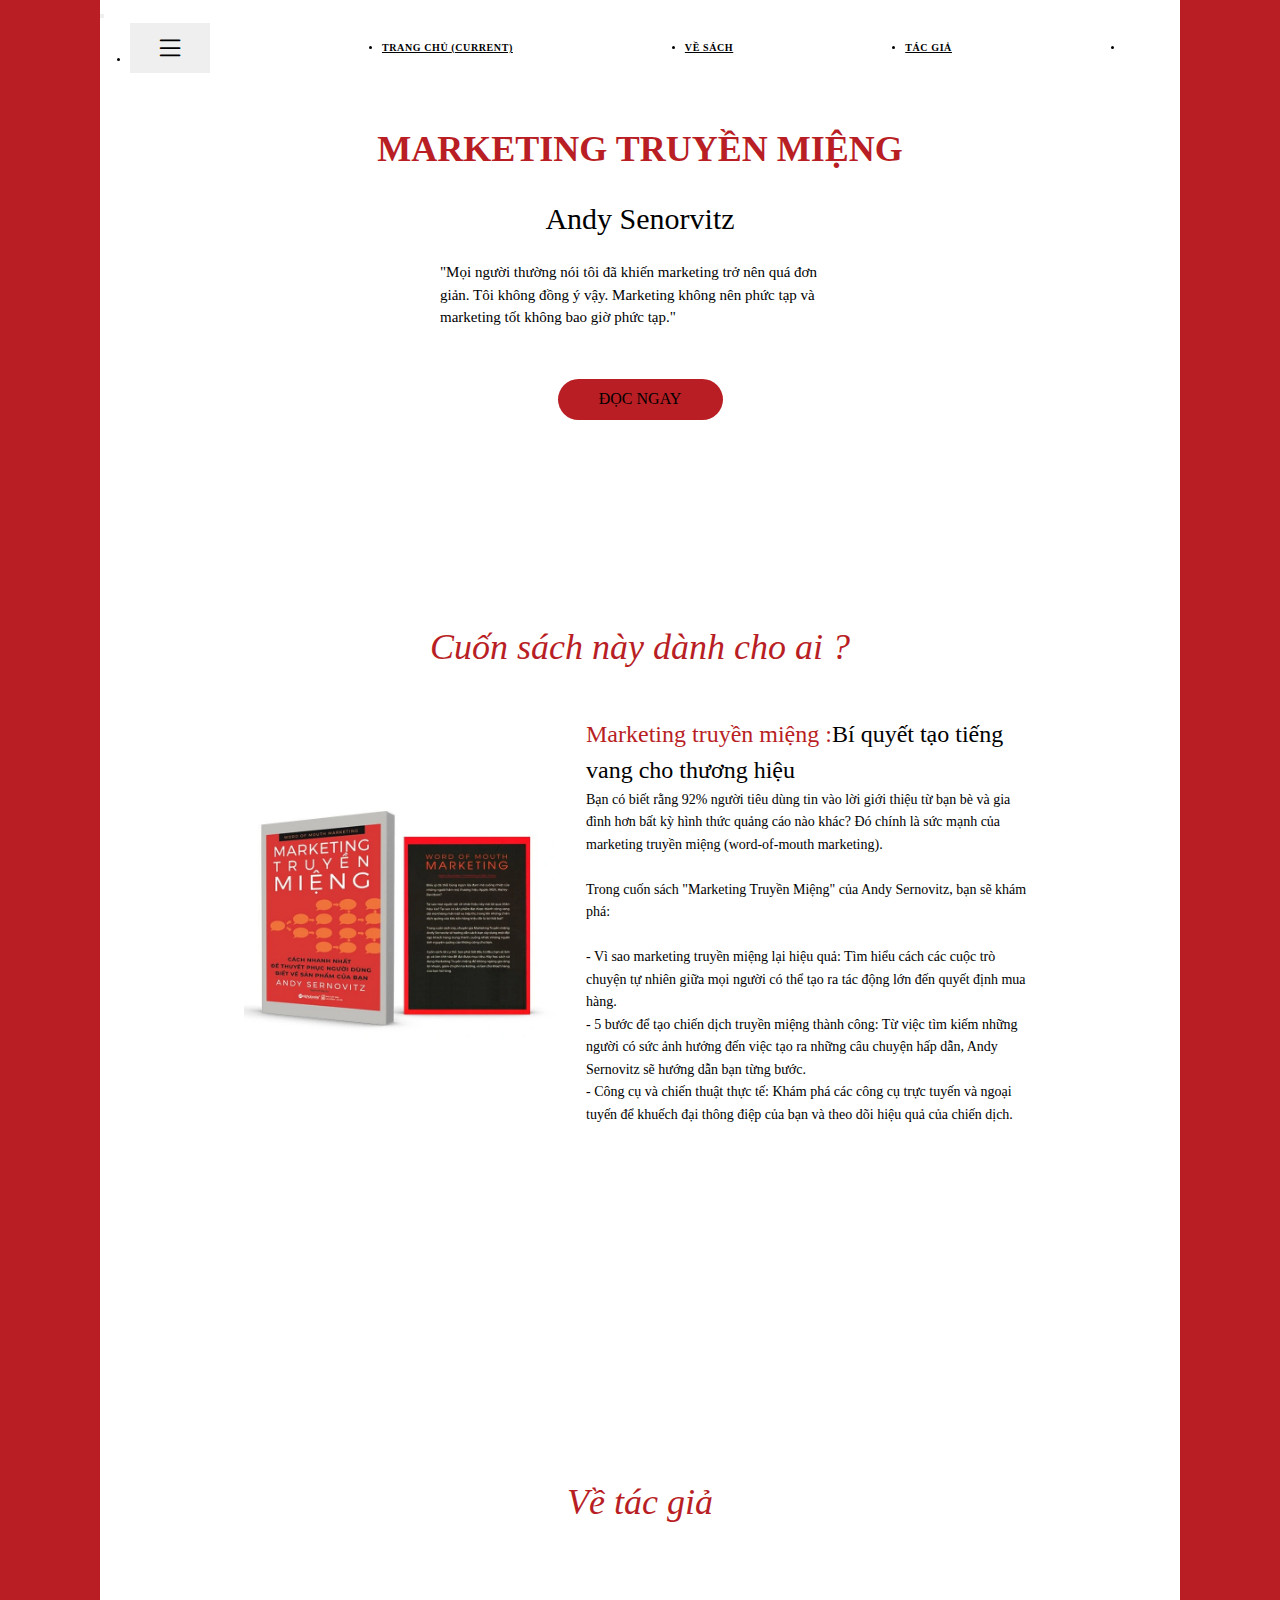
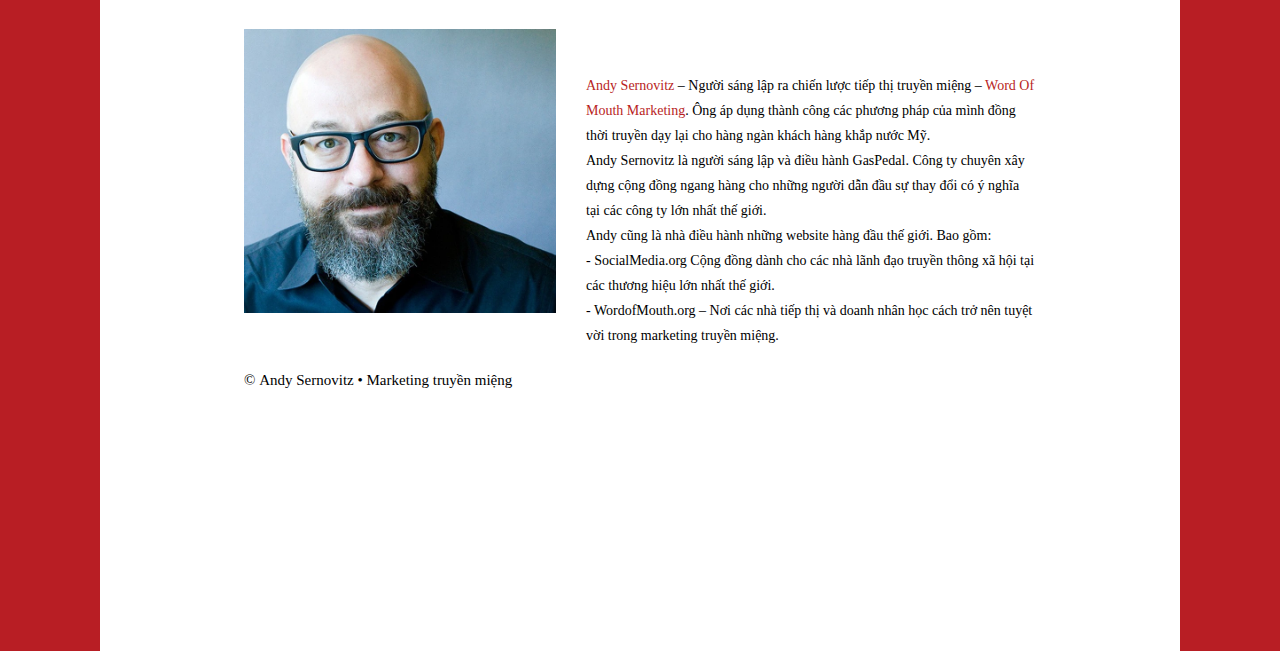
==== index.html @ 24cfa676 "done mark base" ====
<!DOCTYPE html>
<html>

<head>
    <title>Trang chủ</title>
    <meta charset="UTF-8">
    <meta name="viewport" content="width=device-width, initial-scale=1">
    <link rel="icon" href="access/images/logo.png" />
    <link rel="stylesheet" href="https://www.w3schools.com/w3css/4/w3.css">
    <link rel="stylesheet" href="https://fonts.googleapis.com/css?family=Raleway">
    <link rel="stylesheet" href="access/css/style.css">
    <!-- Option 1: Include in HTML -->
    <link rel="stylesheet" href="https://cdn.jsdelivr.net/npm/bootstrap-icons@1.3.0/font/bootstrap-icons.css">
    <!-- thêm thư viện boostrap 4 css-->
    <link rel="stylesheet" href="https://cdn.jsdelivr.net/npm/bootstrap@4.6.2/dist/css/bootstrap.min.css"
        integrity="sha384-xOolHFLEh07PJGoPkLv1IbcEPTNtaed2xpHsD9ESMhqIYd0nLMwNLD69Npy4HI+N" crossorigin="anonymous">
</head>

<body class="">
    <div id="mainBody">
        <div class="wrapper">
            <div class="content">
                <ul class="menu">
                    <li class="item" id="mark">
                        <!-- <i class="uil uil-eye"></i> -->
                        <span>Mark</span>
                    </li>
                    <li class="item share">
                        <div>
                            <!-- <i class="uil uil-share"></i> -->
                            <span>Share</span>
                        </div>
                        <!-- <i class="uil uil-angle-right"></i> -->
                        <ul class="share-menu">
                            <li class="item">
                                <!-- <i class="uil uil-twitter-alt"></i> -->
                                <span>Twitter</span>
                            </li>
                            <li class="item">
                                <!-- <i class="uil uil-instagram"></i> -->
                                <span>Instagram</span>
                            </li>
                            <li class="item">
                                <!-- <i class="uil uil-dribbble"></i> -->
                                <span>Dribble</span>
                            </li>
                            <li class="item">
                                <!-- <i class="uil uil-telegram-alt"></i> -->
                                <span>Telegram</span>
                            </li>
                        </ul>
                    </li>
                    <li class="item">
                        <!-- <i class="uil uil-link-alt"></i> -->
                        <span>Get Link</span>
                    </li>
                    <li class="item">
                        <!-- <i class="uil uil-edit"></i> -->
                        <span>Rename</span>
                    </li>
                    <li class="item">
                        <!-- <i class="uil uil-trash-alt"></i> -->
                        <span>Delete</span>
                    </li>
                </ul>
                <div class="setting">
                    <li class="item">
                        <!-- <i class="uil uil-setting"></i> -->
                        <span>Settings</span>
                    </li>
                </div>
            </div>
        </div>
        <header>
            <nav class="navbar navbar-expand-lg navbar-light bg-light my_nav"
                style="position: fixed !important; width: 80%; top: 0;">
                <button class="navbar-toggler" type="button" data-toggle="collapse" data-target="#navbarScroll"
                    aria-controls="navbarScroll" aria-expanded="false" aria-label="Toggle navigation">
                    <span class="navbar-toggler-icon"></span>
                </button>
                <div class="collapse navbar-collapse row content_nav" id="navbarScroll">

                    <ul class="navbar-nav mr-auto my-2 my-lg-0 navbar-nav-scroll left_nav col-5 nav_title_content">
                        <li class="nav-item active">
                            <a class="nav-link" href="mucluc.html">
                                <!-- <button class="nav_btn"> -->
                                <button type="button" class="nav_btn btn btn-outline-danger" data-toggle="tooltip"
                                    data-placement="bottom" title="Mục lục">
                                    <i class="bi bi-list nav_icon"></i>
                                </button>
                                <!-- </button> -->
                            </a>
                        </li>

                        <li class="nav-item active">
                            <a class="nav-link" href="#">Trang chủ <span class="sr-only">(current)</span></a>
                        </li>
                        <li class="nav-item active">
                            <a class="nav-link" href="#about_book">
                                Về sách
                            </a>
                        </li>
                        <li class="nav-item active">
                            <a class="nav-link" href="#about_author">
                                Tác giả
                            </a>
                        </li>
                        <li class="nav-item active">
                            <a class="nav-link" href="#">

                            </a>
                        </li>
                    </ul>
                    <div class="col-4 right_nav " style="margin-right: 10px; ">
                        <!-- <div class="chage_mode">
                            <label>
                                <span>Light</span>
                            </label>
                            <input type="radio" name="mode" value="1" checked>
                            <label style="margin-left: 5px;">
                                <span>Dark</span>
                            </label>
                            <input type="radio" name="mode" value="0">
                        </div> -->
                        <!-- <div class="d-flex">
                            <input class="form-control mr-2" id="value" type="search" placeholder="Nhập số chương"
                                aria-label="Nhập số CHƯƠNG">
                            <button class="btn btn-light" type="button" onclick="search()">Tìm</button>
                        </div> -->
                    </div>
                </div>

            </nav>
        </header>
        <!--  -->
    </div>
    <button onclick="topFunction()" id="myBtn" title="Go to top">Scroll to top</button>
    <div id="main" style="padding-top: 80px;">
        <div class="w3-container  w3-padding-32 intro">
            <h1><b>MARKETING TRUYỀN MIỆNG</b></h1>
            <h2> <span class="">Andy Senorvitz</span></h2>
            <div class="detail_intro">
                <p>"Mọi người thường nói tôi đã khiến marketing trở nên quá đơn giản.
                    Tôi không đồng ý vậy. Marketing không nên phức tạp và marketing
                    tốt không bao giờ phức tạp."
                </p>
            </div>
            <div class="read_now">
                <button type="button">ĐỌC NGAY</button>
            </div>
            <div id="about_book"></div>
            <i>
                <h1 style="margin-top: 200px; font-family:Playfair Display;font-style:italic">Cuốn sách này dành cho ai
                    ?</h1>
            </i>
        </div>
        <div class="inside_content">
            <img src="access/images/mkt_tm.webp">
            <div class="left_content">
                <p>
                    <span style="color: #B81E24; font-size: 24px;">Marketing truyền miệng :</span><span
                        style="font-size: 24px;">Bí quyết tạo tiếng vang cho thương hiệu</span>
                </p>
                <span
                    style="text-decoration:none;text-transform:none;color:rgba(0, 0, 0, 1);font-weight:400;font-style:normal;font-size:14px;font-family:Tahoma">Bạn
                    có biết rằng 92% người tiêu dùng tin vào lời giới thiệu từ bạn bè và gia đình hơn bất kỳ hình thức
                    quảng cáo nào khác? Đó chính là sức mạnh của marketing truyền miệng (word-of-mouth
                    marketing).<br><br>Trong cuốn sách "Marketing Truyền Miệng" của Andy Sernovitz, bạn sẽ khám
                    phá:<br><br>- Vì sao marketing truyền miệng lại hiệu quả: Tìm hiểu cách các cuộc trò chuyện tự nhiên
                    giữa mọi người có thể tạo ra tác động lớn đến quyết định mua hàng.<br>- 5 bước để tạo chiến dịch
                    truyền miệng thành công: Từ việc tìm kiếm những người có sức ảnh hưởng đến việc tạo ra những câu
                    chuyện hấp dẫn, Andy Sernovitz sẽ hướng dẫn bạn từng bước.<br>- Công cụ và chiến thuật thực tế: Khám
                    phá các công cụ trực tuyến và ngoại tuyến để khuếch đại thông điệp của bạn và theo dõi hiệu quả của
                    chiến dịch.</span>
            </div>
        </div>
        <i style="text-align: center; color: #B81E24;">
            <h1 style="margin-top: 200px; padding-top: 150px;">Về tác giả</h1>
        </i>
        <div class="inside_content" style="margin-top: 100px; padding-bottom: 260px;">
            <div>

                <img src="access/images/author.webp">
                <p style=" margin-top: 56px;"> <span style="font-family:Graphik">© </span>Andy Sernovitz • Marketing
                    truyền
                    miệng</p>
            </div>
            <div class="left_content">
                <p style="line-height:24px" class="view-mode unstyled paragraph-a6178102-6ad3-4c91-8073-d80e8288a9a1">
                    <span
                        style="text-decoration:none;text-transform:none;font-size:14px;font-weight:400;font-style:normal;font-family:Tahoma"><span
                            style="color:rgba(184, 30, 36, 1)">Andy Sernovitz</span><span
                            style="color:rgba(0, 0, 0, 1)"> – Người sáng lập ra chiến lược tiếp thị truyền miệng –
                        </span><span style="color:rgba(184, 30, 36, 1)">Word Of Mouth Marketing</span><span
                            style="color:rgba(0, 0, 0, 1)">. Ông áp dụng thành công các phương pháp của mình đồng thời
                            truyền dạy lại cho hàng ngàn khách hàng khắp nước Mỹ.
                            <br>Andy Sernovitz là người sáng lập và điều hành GasPedal. Công ty chuyên xây dựng cộng
                            đồng ngang hàng cho những người dẫn đầu sự thay đổi có ý nghĩa tại các công ty lớn nhất thế
                            giới.</span>
                    </span>
                <p style="line-height:24px" class="view-mode unstyled paragraph-a6178102-6ad3-4c91-8073-d80e8288a9a1">
                    <span
                        style="text-decoration:none;text-transform:none;color:rgba(0, 0, 0, 1);font-size:14px;font-weight:400;font-style:normal;font-family:Tahoma">Andy
                        cũng là nhà điều hành những website hàng đầu thế giới. Bao gồm:
                        <br>- SocialMedia.org Cộng đồng dành cho các nhà lãnh đạo truyền thông xã hội tại các thương
                        hiệu lớn nhất thế giới.
                    </span>
                </p>
                <p style="line-height:24px" class="view-mode unstyled paragraph-a6178102-6ad3-4c91-8073-d80e8288a9a1">
                    <span
                        style="text-decoration:none;text-transform:none;color:rgba(0, 0, 0, 1);font-size:14px;font-weight:400;font-style:normal;font-family:Tahoma">-
                        WordofMouth.org – Nơi các nhà tiếp thị và doanh nhân học cách trở nên tuyệt vời trong marketing
                        truyền miệng.</span>
                </p>
            </div>
            <div id="about_author"></div>

        </div>

        <script src="https://cdn.jsdelivr.net/npm/jquery@3.5.1/dist/jquery.slim.min.js"
            integrity="sha384-DfXdz2htPH0lsSSs5nCTpuj/zy4C+OGpamoFVy38MVBnE+IbbVYUew+OrCXaRkfj"
            crossorigin="anonymous"></script>
        <script src="https://cdn.jsdelivr.net/npm/popper.js@1.16.1/dist/umd/popper.min.js"
            integrity="sha384-9/reFTGAW83EW2RDu2S0VKaIzap3H66lZH81PoYlFhbGU+6BZp6G7niu735Sk7lN"
            crossorigin="anonymous"></script>
        <script src="https://cdn.jsdelivr.net/npm/bootstrap@4.6.2/dist/js/bootstrap.min.js"
            integrity="sha384-+sLIOodYLS7CIrQpBjl+C7nPvqq+FbNUBDunl/OZv93DB7Ln/533i8e/mZXLi/P+"
            crossorigin="anonymous"></script>
        <script src="access/js/all.js"></script>
</body>

</html>
---- access/css/style.css ----
html * {
    font-family: Tahoma;
    scroll-behavior: smooth;
}

.left_nav {
    display: flex;
    align-items: center;
    justify-content: space-between;
    /* width: 50%; */
}
body{
    border-left: 100px solid #B81E24;
    border-right: 100px solid #B81E24;
}

.right_nav {
    display: flex;
    align-items: center;
    justify-content: end;

}

.chage_mode input {
    margin-right: 10px;
}

.nav_title_content {
    margin-left: 30px;

}

.nav_title_content a:hover {
    color: #B81E24 !important;
}

.nav_icon {
    width: 100%;
    height: 100%;
    display: flex;
    justify-content: center;
    align-items: center;
    font-size: 30px;
}

header .my_nav {
    background-color: white !important;
}

.btn-outline-danger {
    border: none !important;
    width: 80px !important;
    height: 50px !important;
}

.btn-outline-danger:hover {
    background-color: #B81E24 !important;
}

.content_nav ul {
    color: rgba(0, 0, 0, 1);
    text-transform: uppercase;
    letter-spacing: 0.6px;
    font-size: 10px;
    text-decoration: none;
    font-family: Tahoma;
    font-style: normal;
    font-weight: 700;
}

/* .intro {
    opacity: 0;
    animation: fadeInAnimation 2s ease-in forwards;
}

@keyframes fadeInAnimation {
    from {
        opacity: 0;
    }

    to {
        opacity: 1;
    }
} */

.intro h1 {
    color: #B81E24;
    text-align: center;
}

.intro h2 {
    margin-top: 20px;
    text-align: center;
}

.detail_intro {
    margin-top: 20px;
    display: flex;
    justify-content: center;
}

.detail_intro p {
    width: 400px;
}

#myBtn {
    display: none;
    /* Hidden by default */
    position: fixed;
    /* Fixed/sticky position */
    bottom: 20px;
    /* Place the button at the bottom of the page */
    right: 30px;
    /* Place the button 30px from the right */
    z-index: 99;
    /* Make sure it does not overlap */
    border: none;
    /* Remove borders */
    outline: none;
    /* Remove outline */
    /* background-color: #ffffff; */
    /* Set a background color */
    color: rgb(0, 0, 0);
    /* Text color */
    cursor: pointer;
    /* Add a mouse pointer on hover */
    padding: 15px;
    /* Some padding */
    border-radius: 10px;
    /* Rounded corners */
    font-size: 18px;
    /* Increase font size */
    /* text-decoration: underline #B81E24; */
}

#myBtn:hover {
    background-color: #B81E24;
    /* Add a dark-grey background on hover */
    color: #ffffff;
}

.read_now {
    display: flex;
    justify-content: center;
    margin-top: 50px;
}

.read_now button {
    background-color: #B81E24;
    color: #000000;
    width: 165px;
    height: 41px;
    border: 0px;
    border-radius: 30px;
    transition: 300ms;
    font-size: 16px;
}


.read_now button:hover {
    background-color: #000000;
    color: #ffffff;
    width: 180px;
    height: 46px;
    font-size: 20px;
}

.inside_content {
    display: flex;
    justify-content: center;
    align-items: center;
}

.inside_content img {
    width: 312px;
    height: 100%;
}

.left_content {
    width: 450px;
    margin-left: 30px;
}

.profile-card-2 .card-img-block {
    float: left;
    width: 100%;
    height: 150px;
    overflow: hidden;
}

.profile-card-2 .card-body {
    position: relative;
}

.profile-card-2 .profile {
    border-radius: 50%;
    position: absolute;
    top: -85px;
    right: -25px;
    /* max-width: 75px; */
    border: 0px;
    -webkit-transform: translate(-50%, 0%);
    transform: translate(-50%, 0%);
    background-color: #B81E24;
    /* padding: 20px 20px 20px 20px; */
    width: 65px;
    height: 65px;
    /* transition: 300ms; */
    font-size: 12px;
    color: #ffffff;
}

.profile-card-2 .profile:hover {
    background-color: #000000;
    /* color: #ffffff; */
}

.card_book {
    /* padding-top: 200px; */
    position: relative;
    display: flex;
    justify-content: center;
    align-items: center;
    height: 600px;
    background-color: #B81E24;
    gap: 10px;
}

.child_card {
    height: 520px;
}

/* style for right click menu bar */
@import url('https://fonts.googleapis.com/css2?family=Poppins:wght@400;500;600;700&display=swap');

* {
    margin: 0;
    padding: 0;
    box-sizing: border-box;
    font-family: 'Poppins', sans-serif;
}

/* body {
    display: flex;
    align-items: center;
    justify-content: center;
    overflow: hidden;
    min-height: 100vh;
    background: linear-gradient(135deg, #8B55E9 0%, #5D6BE6 100%)
} */

.wrapper {
    visibility: hidden;
    position: absolute;
    width: 300px;
    border-radius: 10px;
    background: #fff;
    box-shadow: 0 12px 35px rgba(0, 0, 0, 0.1);
}

.wrapper .menu {
    padding: 10px 12px;
}

.content .item {
    list-style: none;
    font-size: 22px;
    height: 50px;
    display: flex;
    width: 100%;
    cursor: pointer;
    align-items: center;
    border-radius: 5px;
    margin-bottom: 2px;
    padding: 0 5px 0 10px;
}

.content .item:hover {
    background: #f2f2f2;
}

.content .item span {
    margin-left: 8px;
    font-size: 19px;
}

.content .setting {
    display: flex;
    margin-top: -5px;
    padding: 5px 12px;
    border-top: 1px solid #ccc;
}

.content .share {
    position: relative;
    justify-content: space-between;
}

.share .share-menu {
    position: absolute;
    background: #fff;
    width: 200px;
    right: -200px;
    top: -35px;
    padding: 13px;
    opacity: 0;
    pointer-events: none;
    border-radius: 10px;
    box-shadow: 0 5px 10px rgba(0, 0, 0, 0.08);
    transition: 0.2s ease;
}

.share:hover .share-menu {
    opacity: 1;
    pointer-events: auto;
}

/*  */
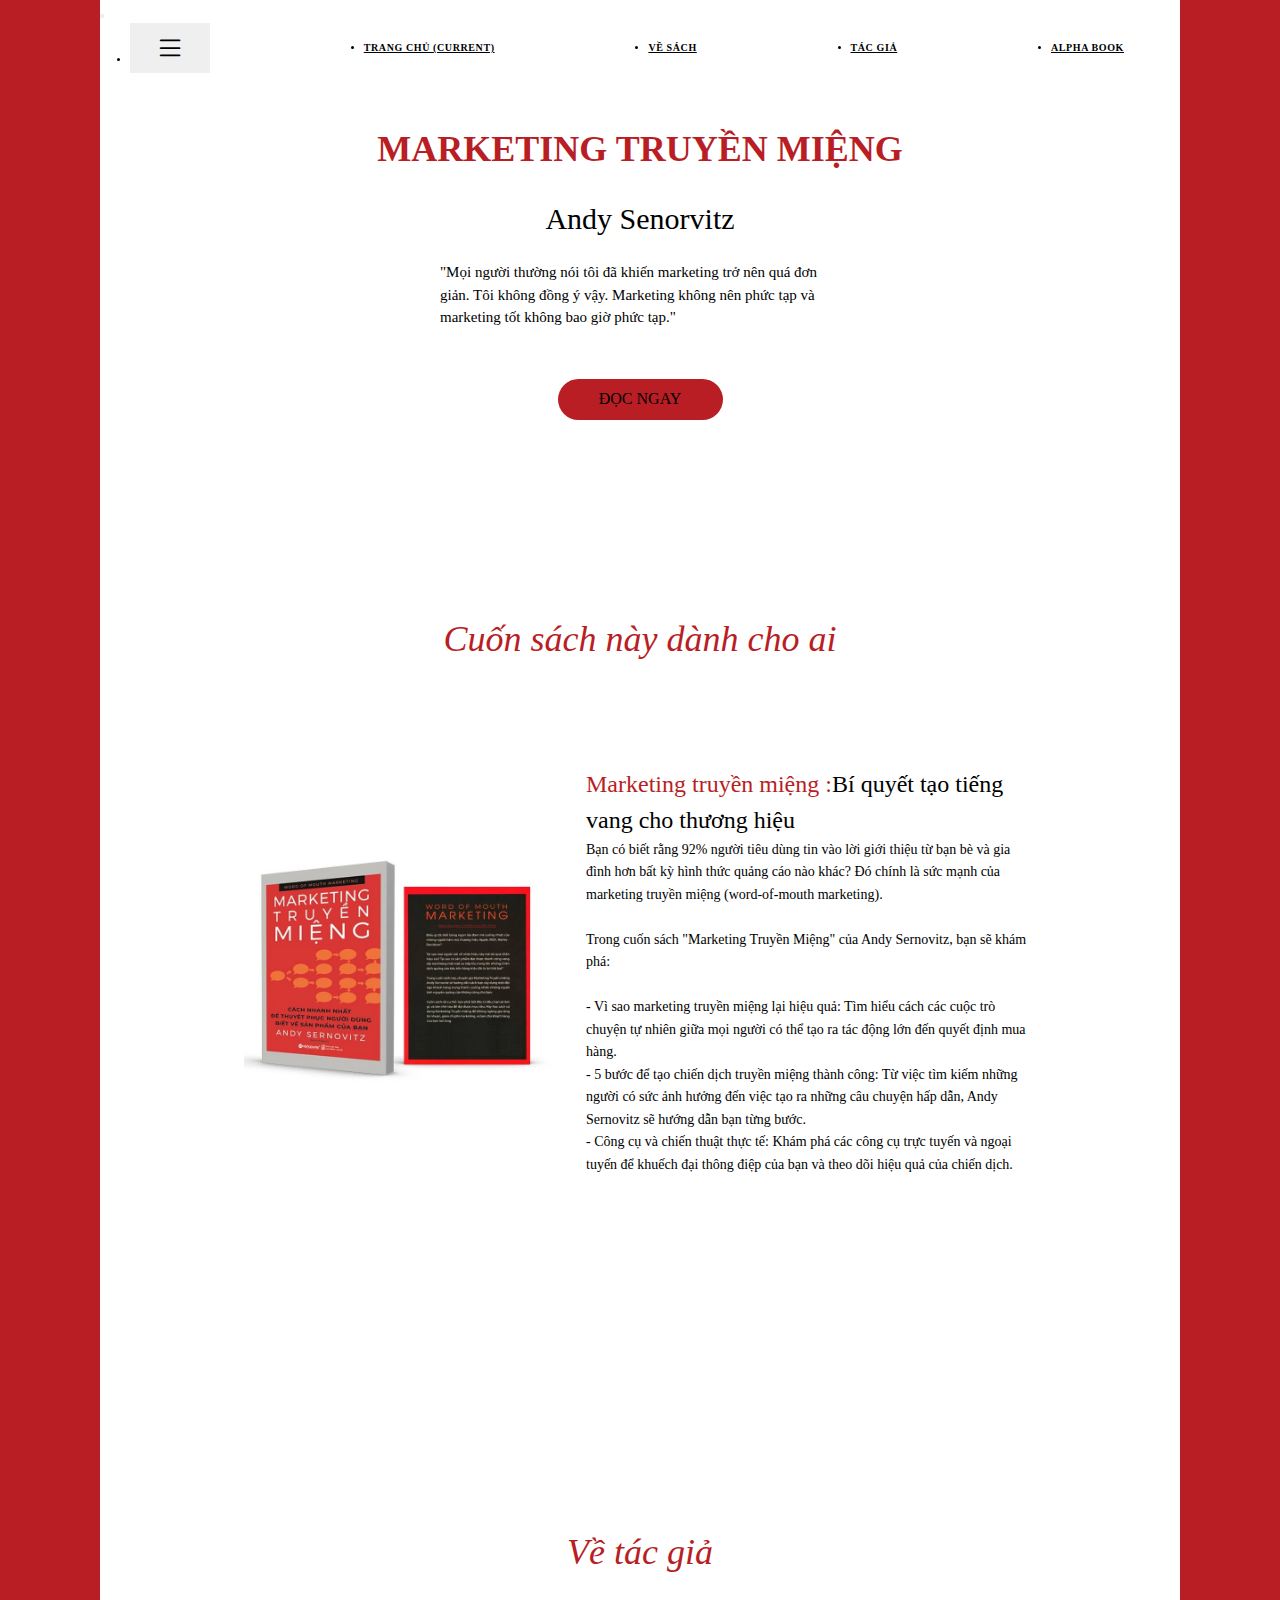
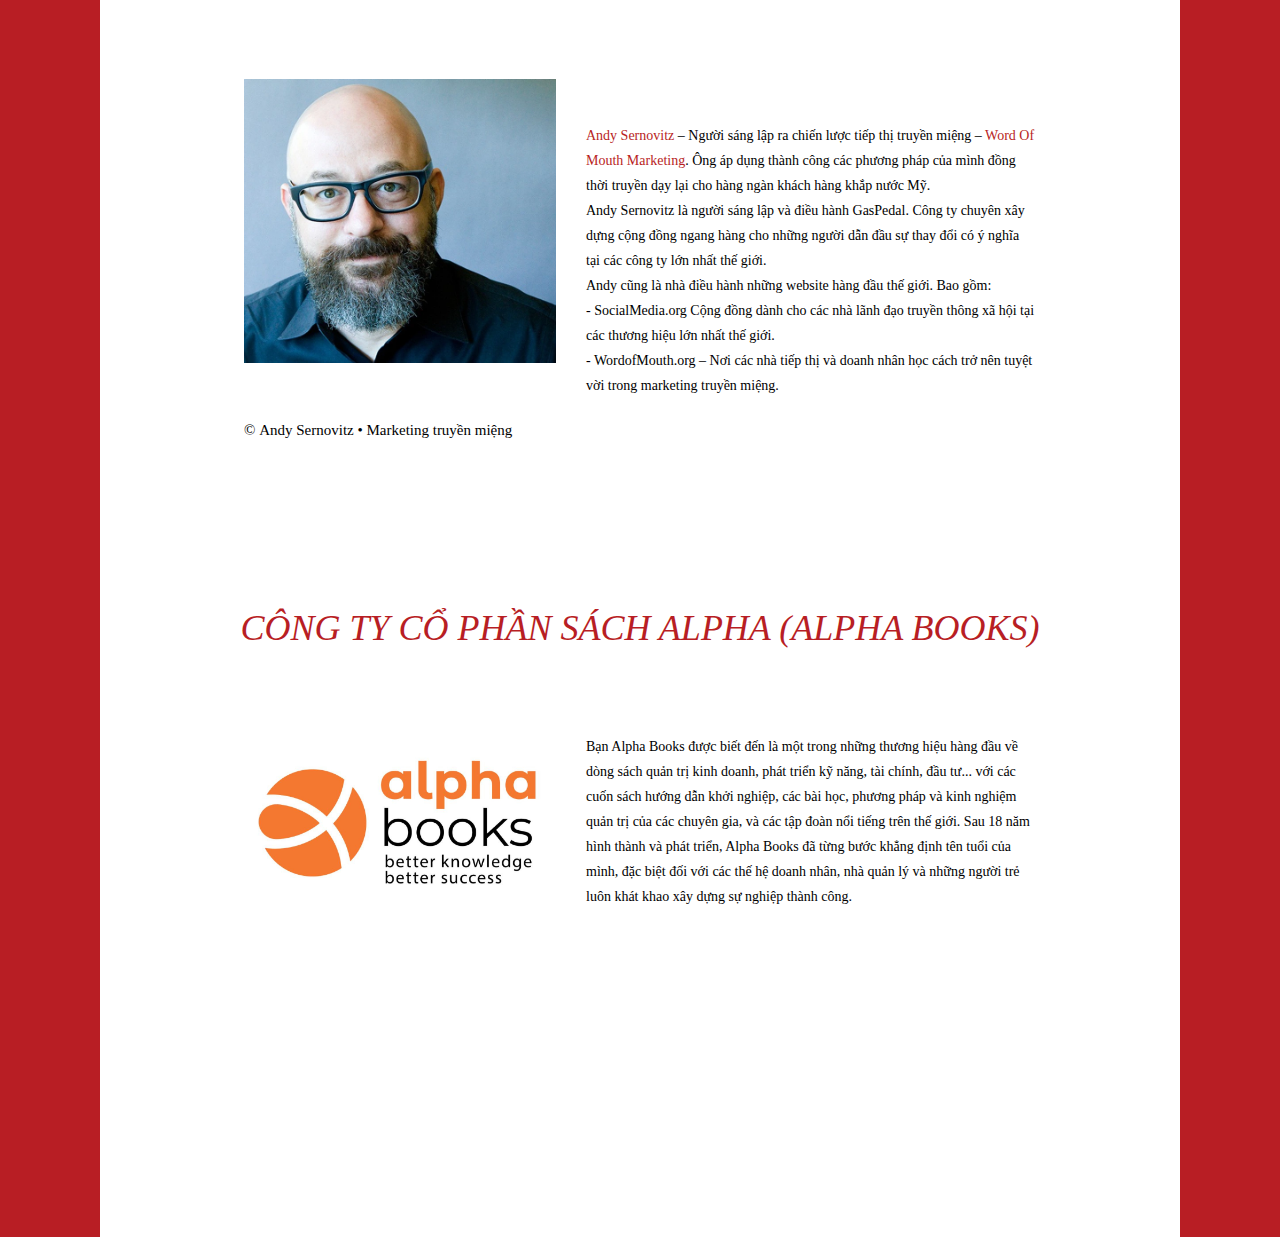
==== commit b1577f67: "vaicalon" ====
--- a/index.html
+++ b/index.html
@@ -106,8 +106,8 @@
                             </a>
                         </li>
                         <li class="nav-item active">
-                            <a class="nav-link" href="#">
-
+                            <a class="nav-link" href="#alpha_book">
+                                Alpha Book
                             </a>
                         </li>
                     </ul>
@@ -145,16 +145,21 @@
                     tốt không bao giờ phức tạp."
                 </p>
             </div>
-            <div class="read_now">
+            <a href="phan1.html" style="text-decoration: none !important;" class="read_now">
                 <button type="button">ĐỌC NGAY</button>
-            </div>
-            <div id="about_book"></div>
-            <i>
-                <h1 style="margin-top: 200px; font-family:Playfair Display;font-style:italic">Cuốn sách này dành cho ai
-                    ?</h1>
+            </a href="phan1.html" style="text-decoration: none !important;">
+
+        </div>
+
+    </div>
+    <div id="about_book">
+        <i>
+            <i style="text-align: center; color: #B81E24;">
+                <h1 style="padding-top: 150px;">Cuốn sách này dành cho ai</h1>
             </i>
-        </div>
-        <div class="inside_content">
+        </i>
+
+        <div class="inside_content" style="margin-top: 100px">
             <img src="access/images/mkt_tm.webp">
             <div class="left_content">
                 <p>
@@ -174,10 +179,13 @@
                     chiến dịch.</span>
             </div>
         </div>
+    </div>
+    <div id="about_author">
+
         <i style="text-align: center; color: #B81E24;">
             <h1 style="margin-top: 200px; padding-top: 150px;">Về tác giả</h1>
         </i>
-        <div class="inside_content" style="margin-top: 100px; padding-bottom: 260px;">
+        <div class="inside_content" style="margin-top: 100px; padding-bottom: 150px;">
             <div>
 
                 <img src="access/images/author.webp">
@@ -190,7 +198,8 @@
                     <span
                         style="text-decoration:none;text-transform:none;font-size:14px;font-weight:400;font-style:normal;font-family:Tahoma"><span
                             style="color:rgba(184, 30, 36, 1)">Andy Sernovitz</span><span
-                            style="color:rgba(0, 0, 0, 1)"> – Người sáng lập ra chiến lược tiếp thị truyền miệng –
+                            style="color:rgba(0, 0, 0, 1)"> –
+                            Người sáng lập ra chiến lược tiếp thị truyền miệng –
                         </span><span style="color:rgba(184, 30, 36, 1)">Word Of Mouth Marketing</span><span
                             style="color:rgba(0, 0, 0, 1)">. Ông áp dụng thành công các phương pháp của mình đồng thời
                             truyền dạy lại cho hàng ngàn khách hàng khắp nước Mỹ.
@@ -206,27 +215,58 @@
                         hiệu lớn nhất thế giới.
                     </span>
                 </p>
-                <p style="line-height:24px" class="view-mode unstyled paragraph-a6178102-6ad3-4c91-8073-d80e8288a9a1">
+
+                <p style="line-height:24px" class="view-mode unstyled paragraph-a6178102-6ad3-4c91-8073-d80e8288a9a1">
+
                     <span
                         style="text-decoration:none;text-transform:none;color:rgba(0, 0, 0, 1);font-size:14px;font-weight:400;font-style:normal;font-family:Tahoma">-
                         WordofMouth.org – Nơi các nhà tiếp thị và doanh nhân học cách trở nên tuyệt vời trong marketing
                         truyền miệng.</span>
                 </p>
             </div>
-            <div id="about_author"></div>
-
-        </div>
-
-        <script src="https://cdn.jsdelivr.net/npm/jquery@3.5.1/dist/jquery.slim.min.js"
-            integrity="sha384-DfXdz2htPH0lsSSs5nCTpuj/zy4C+OGpamoFVy38MVBnE+IbbVYUew+OrCXaRkfj"
-            crossorigin="anonymous"></script>
-        <script src="https://cdn.jsdelivr.net/npm/popper.js@1.16.1/dist/umd/popper.min.js"
-            integrity="sha384-9/reFTGAW83EW2RDu2S0VKaIzap3H66lZH81PoYlFhbGU+6BZp6G7niu735Sk7lN"
-            crossorigin="anonymous"></script>
-        <script src="https://cdn.jsdelivr.net/npm/bootstrap@4.6.2/dist/js/bootstrap.min.js"
-            integrity="sha384-+sLIOodYLS7CIrQpBjl+C7nPvqq+FbNUBDunl/OZv93DB7Ln/533i8e/mZXLi/P+"
-            crossorigin="anonymous"></script>
-        <script src="access/js/all.js"></script>
+
+
+        </div>
+    </div>
+
+    <div id="alpha_book">
+        <i style="text-align: center; color: #B81E24;">
+            <h1 style="">CÔNG TY CỔ PHẦN SÁCH ALPHA (ALPHA BOOKS)</h1>
+        </i>
+        <div class="inside_content" style="padding-bottom: 260px;">
+            <div>
+
+                <img src="access/images/Al_book.jpg">
+            </div>
+            <div class="left_content">
+                <p style="line-height:24px" class="view-mode unstyled paragraph-a6178102-6ad3-4c91-8073-d80e8288a9a1">
+                    <span
+                        style="text-decoration:none;text-transform:none;font-size:14px;font-weight:400;font-style:normal;font-family:Tahoma">
+                    </span>
+                <p style="line-height:24px" class="view-mode unstyled paragraph-a6178102-6ad3-4c91-8073-d80e8288a9a1">
+                    <span
+                        style="text-decoration:none;text-transform:none;color:rgba(0, 0, 0, 1);font-weight:400;font-style:normal;font-size:14px;font-family:Tahoma">Bạn
+                        Alpha Books được biết đến là một trong những thương hiệu hàng đầu về dòng sách quản trị kinh
+                        doanh, phát triển kỹ năng, tài chính, đầu tư... với các cuốn sách hướng dẫn khởi nghiệp, các bài
+                        học, phương pháp và kinh nghiệm quản trị của các chuyên gia, và các tập đoàn nổi tiếng trên thế
+                        giới. Sau 18 năm hình thành và phát triển, Alpha Books đã từng bước khẳng định tên tuổi của
+                        mình, đặc biệt đối với các thế hệ doanh nhân, nhà quản lý và những người trẻ luôn khát khao xây
+                        dựng sự nghiệp thành công.</span>
+                </p>
+            </div>
+
+        </div>
+    </div>
+    <script src="https://cdn.jsdelivr.net/npm/jquery@3.5.1/dist/jquery.slim.min.js"
+        integrity="sha384-DfXdz2htPH0lsSSs5nCTpuj/zy4C+OGpamoFVy38MVBnE+IbbVYUew+OrCXaRkfj"
+        crossorigin="anonymous"></script>
+    <script src="https://cdn.jsdelivr.net/npm/popper.js@1.16.1/dist/umd/popper.min.js"
+        integrity="sha384-9/reFTGAW83EW2RDu2S0VKaIzap3H66lZH81PoYlFhbGU+6BZp6G7niu735Sk7lN"
+        crossorigin="anonymous"></script>
+    <script src="https://cdn.jsdelivr.net/npm/bootstrap@4.6.2/dist/js/bootstrap.min.js"
+        integrity="sha384-+sLIOodYLS7CIrQpBjl+C7nPvqq+FbNUBDunl/OZv93DB7Ln/533i8e/mZXLi/P+"
+        crossorigin="anonymous"></script>
+    <script src="access/js/all.js"></script>
 </body>
 
 </html>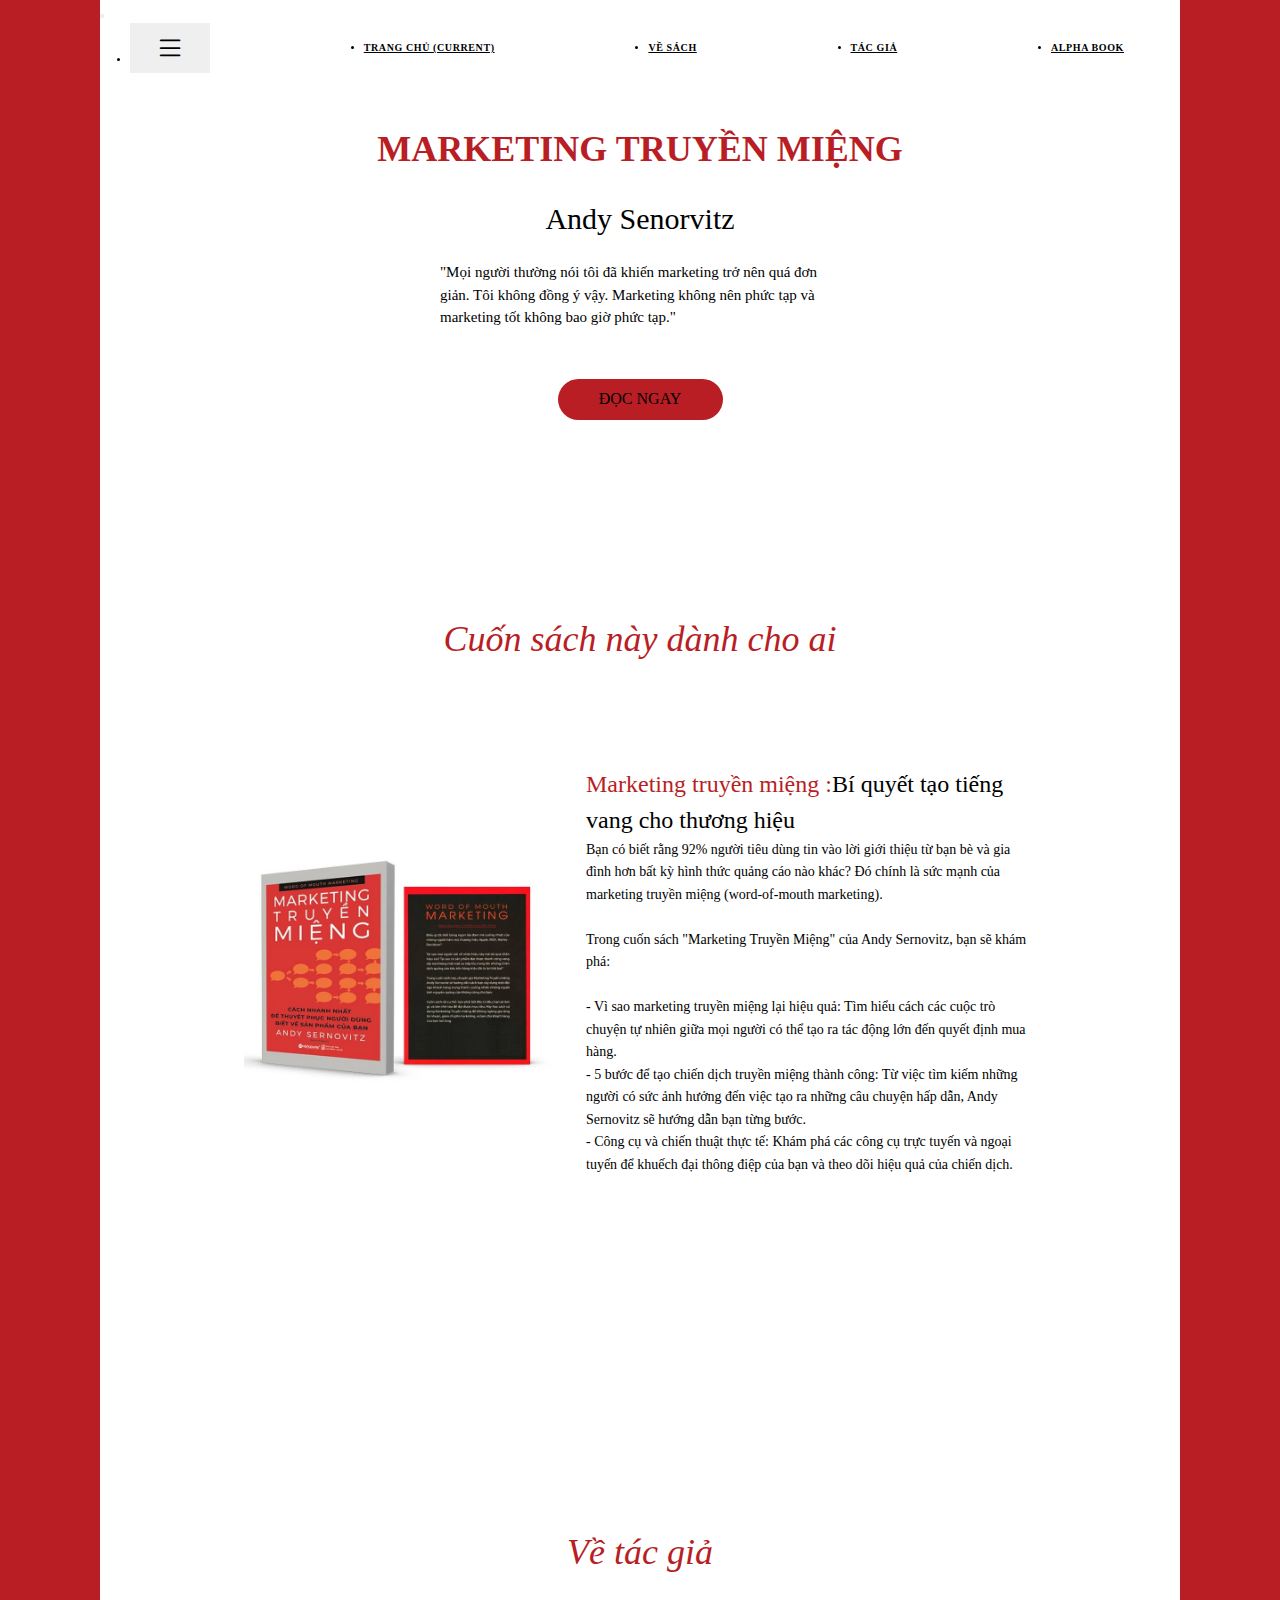
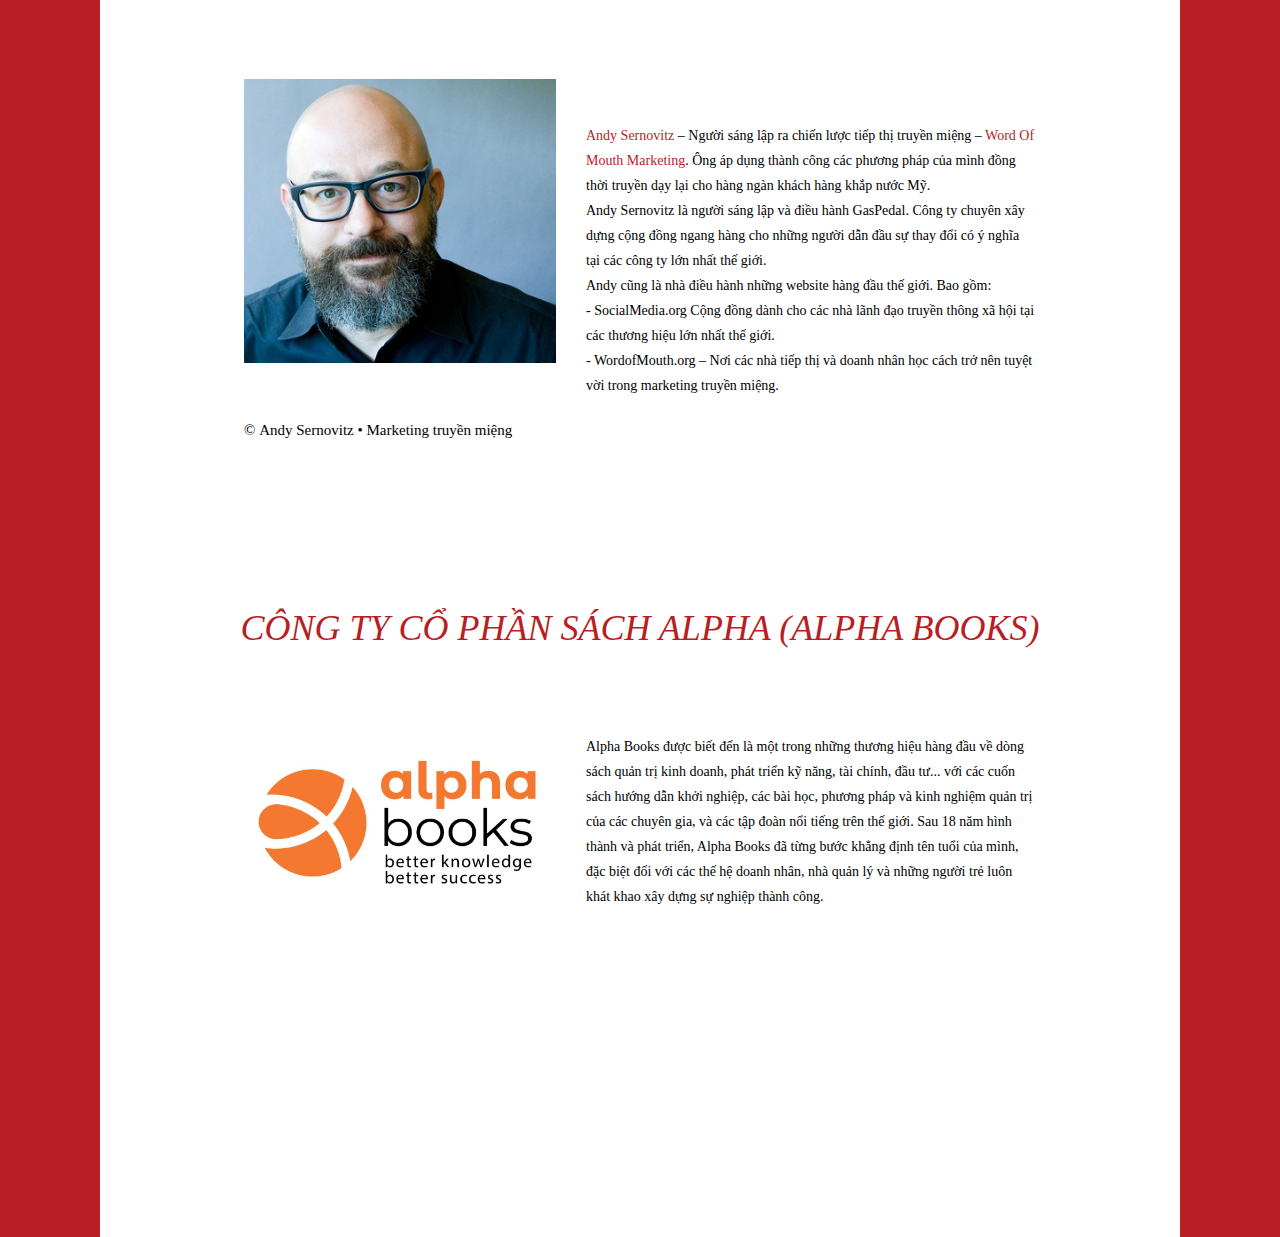
==== commit abd52ab6: "dqweuiorfh jsbfjkiqwe" ====
--- a/index.html
+++ b/index.html
@@ -245,7 +245,7 @@
                     </span>
                 <p style="line-height:24px" class="view-mode unstyled paragraph-a6178102-6ad3-4c91-8073-d80e8288a9a1">
                     <span
-                        style="text-decoration:none;text-transform:none;color:rgba(0, 0, 0, 1);font-weight:400;font-style:normal;font-size:14px;font-family:Tahoma">Bạn
+                        style="text-decoration:none;text-transform:none;color:rgba(0, 0, 0, 1);font-weight:400;font-style:normal;font-size:14px;font-family:Tahoma">
                         Alpha Books được biết đến là một trong những thương hiệu hàng đầu về dòng sách quản trị kinh
                         doanh, phát triển kỹ năng, tài chính, đầu tư... với các cuốn sách hướng dẫn khởi nghiệp, các bài
                         học, phương pháp và kinh nghiệm quản trị của các chuyên gia, và các tập đoàn nổi tiếng trên thế
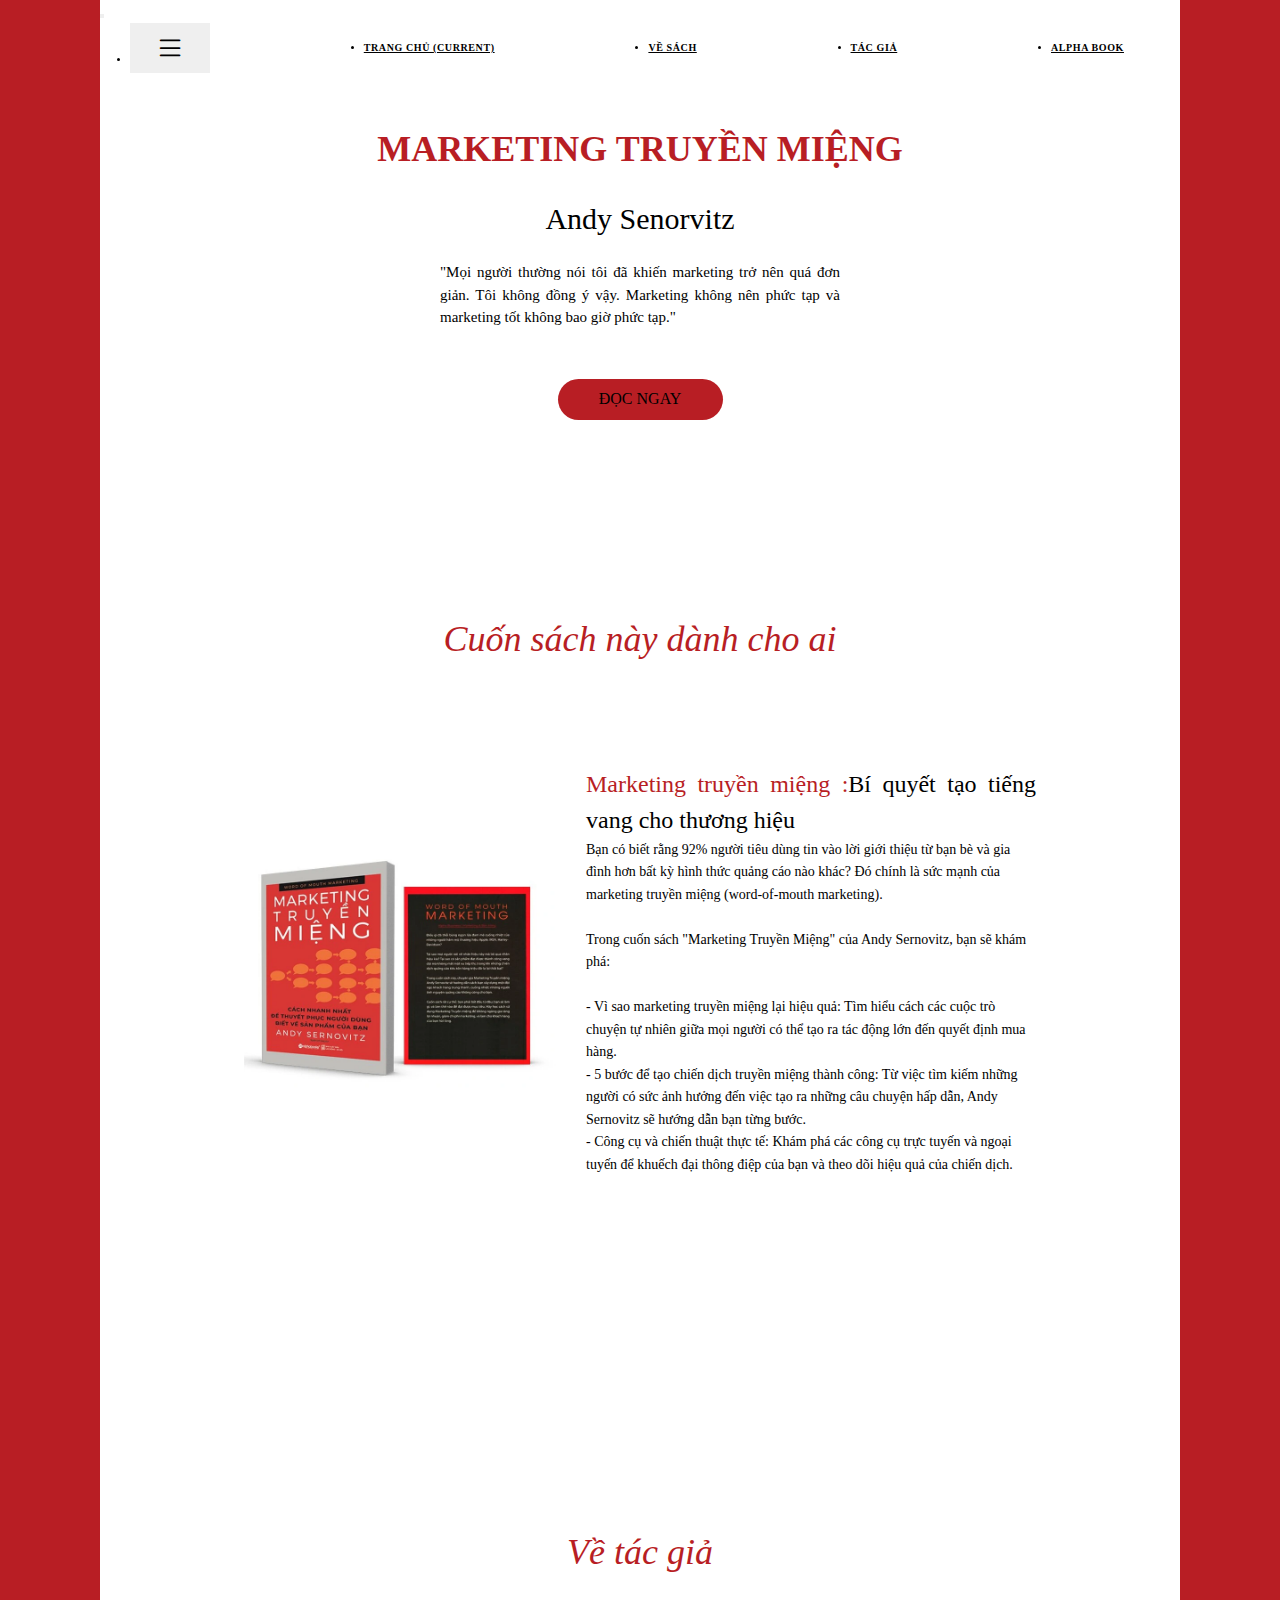
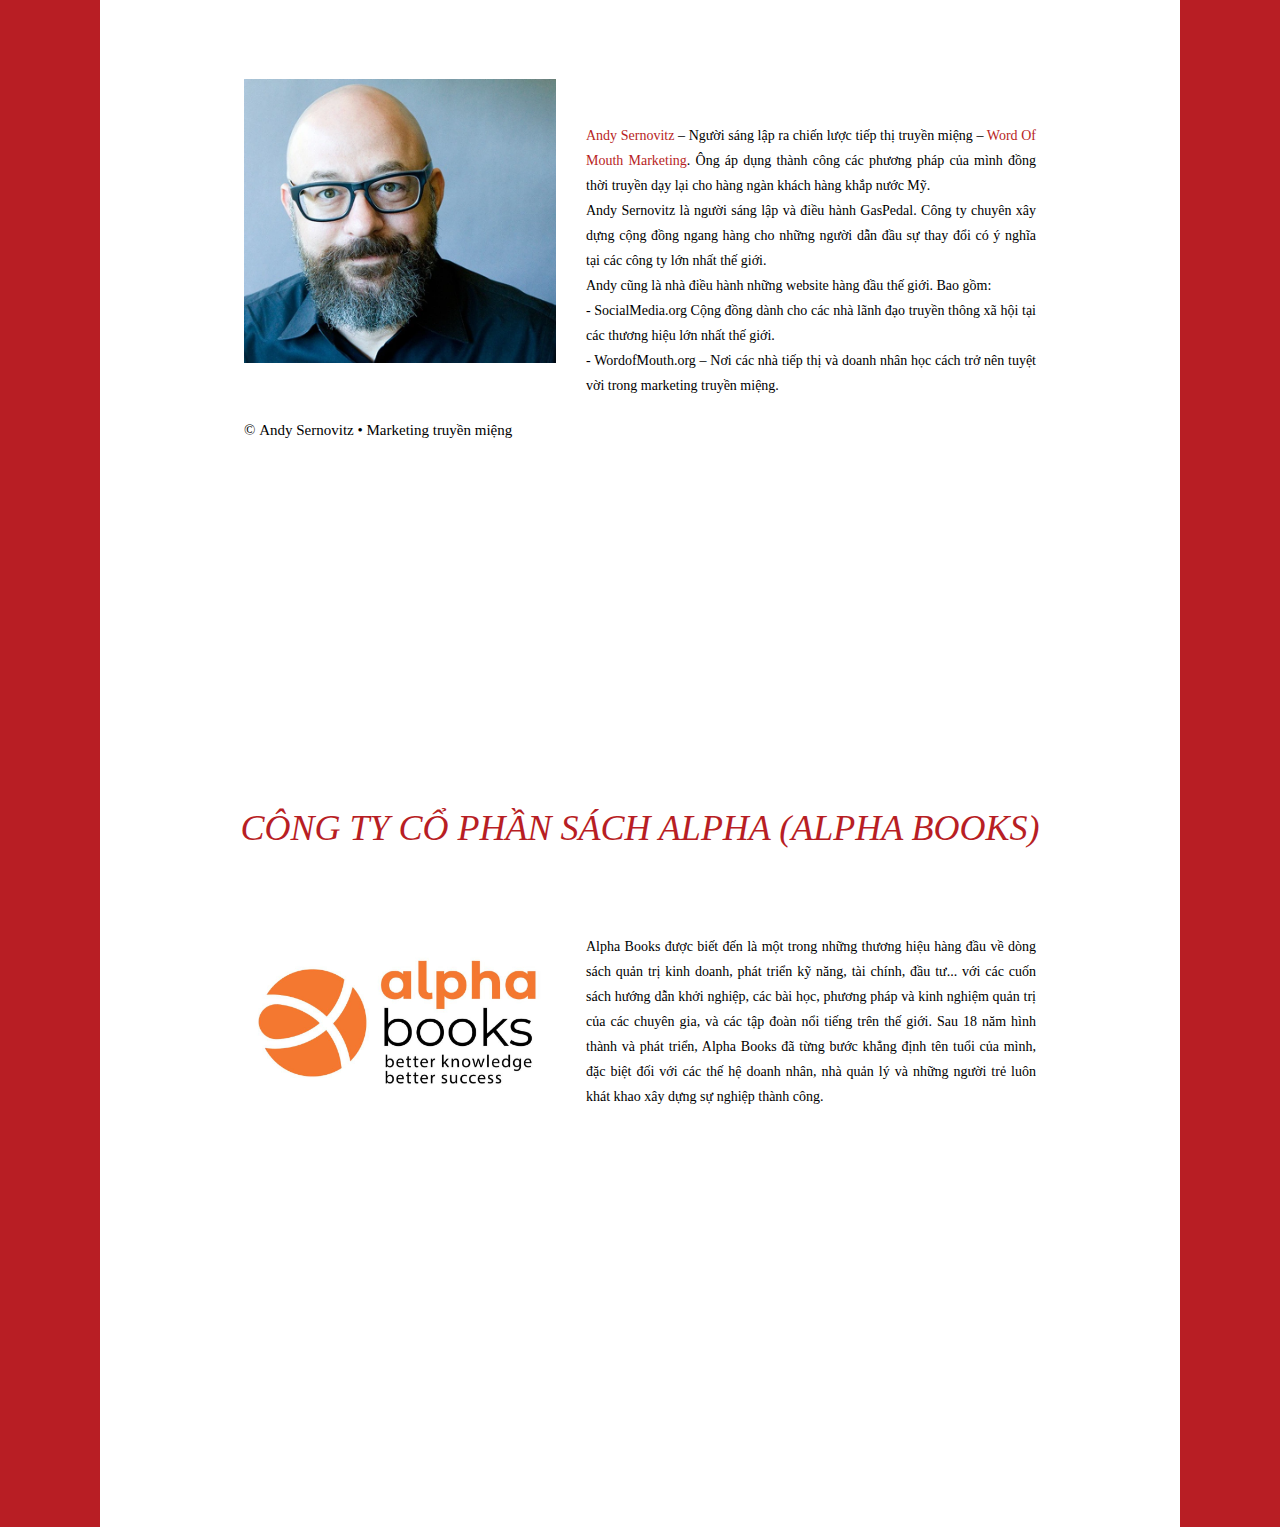
==== commit a54060ad: "ngu v0-2" ====
--- a/index.html
+++ b/index.html
@@ -136,7 +136,7 @@
     </div>
     <button onclick="topFunction()" id="myBtn" title="Go to top">Scroll to top</button>
     <div id="main" style="padding-top: 80px;">
-        <div class="w3-container  w3-padding-32 intro">
+        <div class="w3-container  w3-padding-32 intro" >
             <h1><b>MARKETING TRUYỀN MIỆNG</b></h1>
             <h2> <span class="">Andy Senorvitz</span></h2>
             <div class="detail_intro">
@@ -145,21 +145,21 @@
                     tốt không bao giờ phức tạp."
                 </p>
             </div>
-            <a href="phan1.html" style="text-decoration: none !important;" class="read_now">
+            <a href="gthSach/gthSach.html" style="text-decoration: none !important;" class="read_now">
                 <button type="button">ĐỌC NGAY</button>
             </a href="phan1.html" style="text-decoration: none !important;">
 
         </div>
 
     </div>
-    <div id="about_book">
+    <div id="about_book" >
         <i>
             <i style="text-align: center; color: #B81E24;">
                 <h1 style="padding-top: 150px;">Cuốn sách này dành cho ai</h1>
             </i>
         </i>
 
-        <div class="inside_content" style="margin-top: 100px">
+        <div class="inside_content" style="margin-top: 100px ">
             <img src="access/images/mkt_tm.webp">
             <div class="left_content">
                 <p>
@@ -180,12 +180,12 @@
             </div>
         </div>
     </div>
-    <div id="about_author">
+    <div id="about_author" >
 
         <i style="text-align: center; color: #B81E24;">
             <h1 style="margin-top: 200px; padding-top: 150px;">Về tác giả</h1>
         </i>
-        <div class="inside_content" style="margin-top: 100px; padding-bottom: 150px;">
+        <div class="inside_content" style="margin-top: 100px; padding-bottom: 350px;">
             <div>
 
                 <img src="access/images/author.webp">
@@ -216,7 +216,7 @@
                     </span>
                 </p>
 
-                <p style="line-height:24px" class="view-mode unstyled paragraph-a6178102-6ad3-4c91-8073-d80e8288a9a1">
+                <p style="line-height:24px" class="view-mode unstyled paragraph-a6178102-6ad3-4c91-8073-d80e8288a9a1 ">
 
                     <span
                         style="text-decoration:none;text-transform:none;color:rgba(0, 0, 0, 1);font-size:14px;font-weight:400;font-style:normal;font-family:Tahoma">-
@@ -229,11 +229,11 @@
         </div>
     </div>
 
-    <div id="alpha_book">
-        <i style="text-align: center; color: #B81E24;">
+    <div id="alpha_book" >
+        <i style="text-align: center; color: #B81E24; ">
             <h1 style="">CÔNG TY CỔ PHẦN SÁCH ALPHA (ALPHA BOOKS)</h1>
         </i>
-        <div class="inside_content" style="padding-bottom: 260px;">
+        <div class="inside_content" style="padding-bottom: 350px;">
             <div>
 
                 <img src="access/images/Al_book.jpg">
@@ -245,7 +245,7 @@
                     </span>
                 <p style="line-height:24px" class="view-mode unstyled paragraph-a6178102-6ad3-4c91-8073-d80e8288a9a1">
                     <span
-                        style="text-decoration:none;text-transform:none;color:rgba(0, 0, 0, 1);font-weight:400;font-style:normal;font-size:14px;font-family:Tahoma">
+                        style="text-decoration:none;text-transform:none;color:rgba(0, 0, 0, 1);font-weight:400;font-style:normal;font-size:14px;font-family:Tahoma; text-align: justify;">
                         Alpha Books được biết đến là một trong những thương hiệu hàng đầu về dòng sách quản trị kinh
                         doanh, phát triển kỹ năng, tài chính, đầu tư... với các cuốn sách hướng dẫn khởi nghiệp, các bài
                         học, phương pháp và kinh nghiệm quản trị của các chuyên gia, và các tập đoàn nổi tiếng trên thế
--- a/access/css/style.css
+++ b/access/css/style.css
@@ -315,4 +315,8 @@
     pointer-events: auto;
 }
 
-/*  */+/*  */
+
+span,p{
+    text-align: justify !important
+}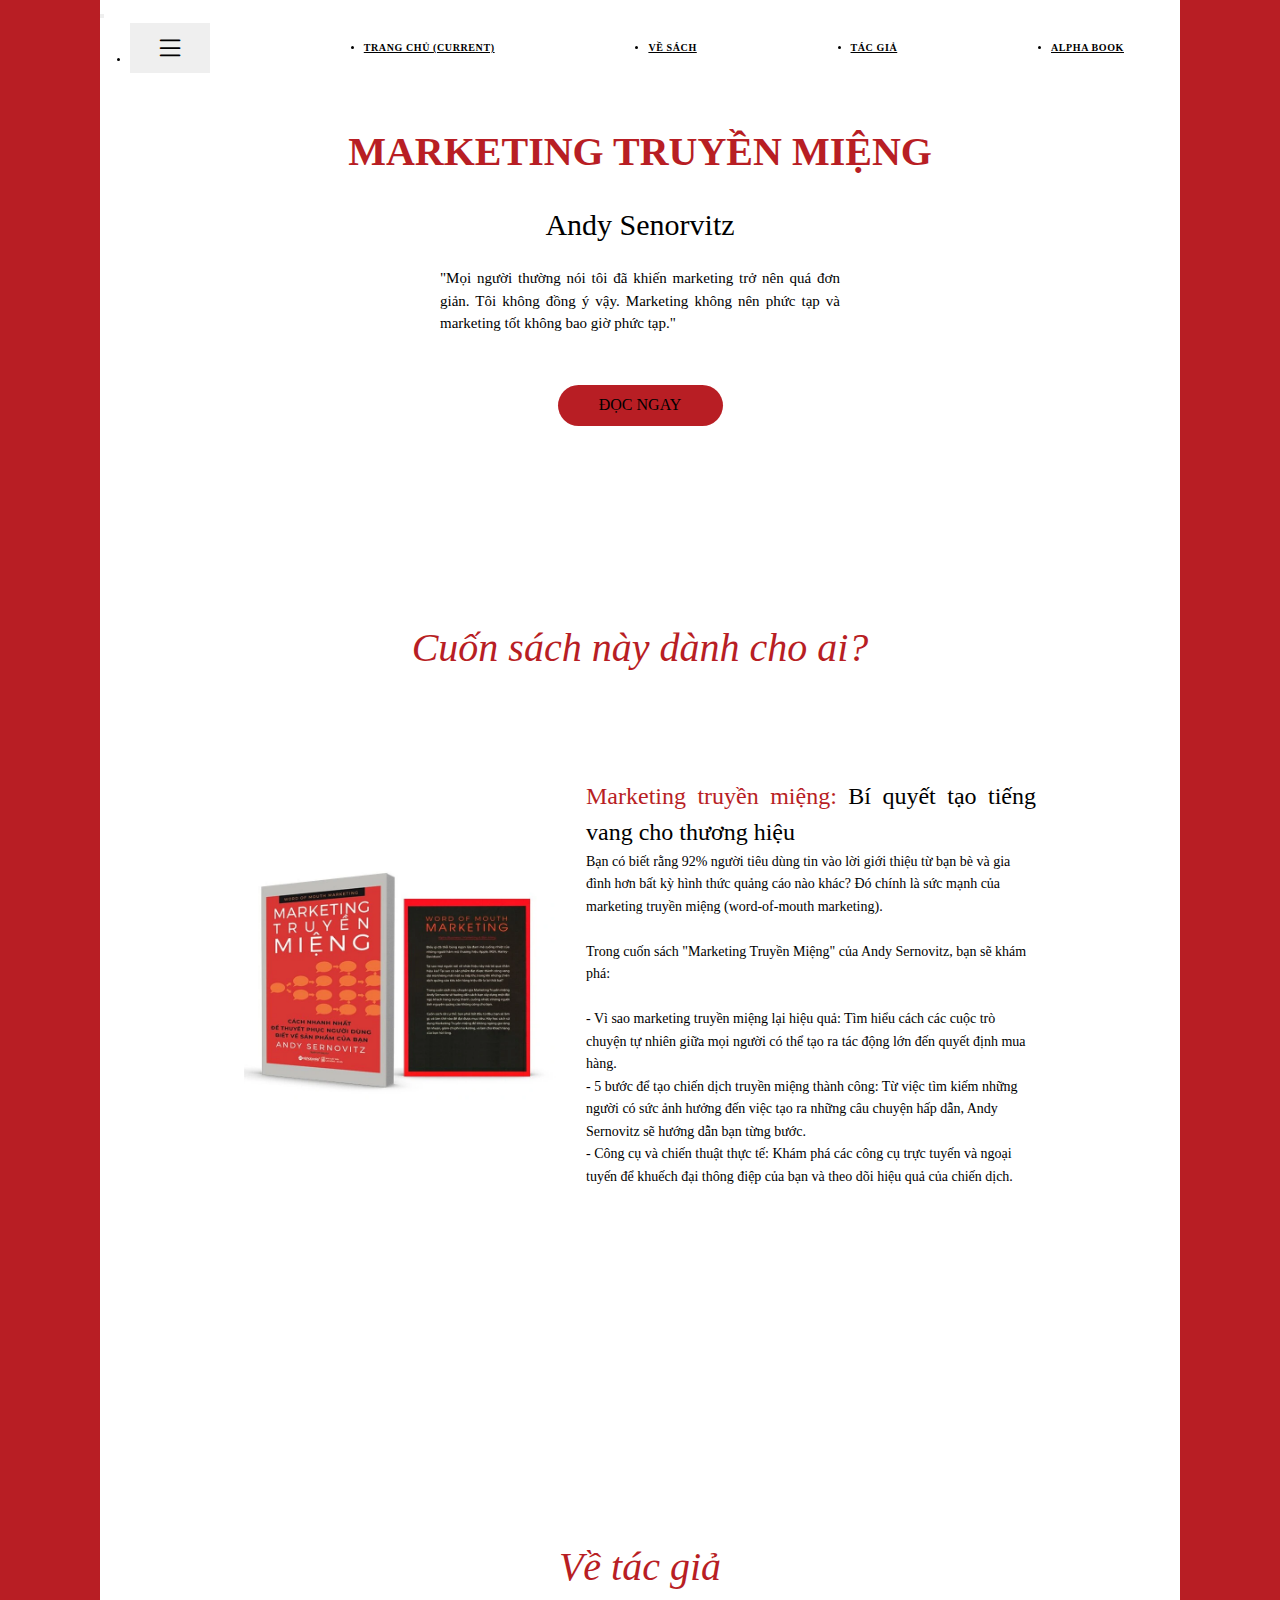
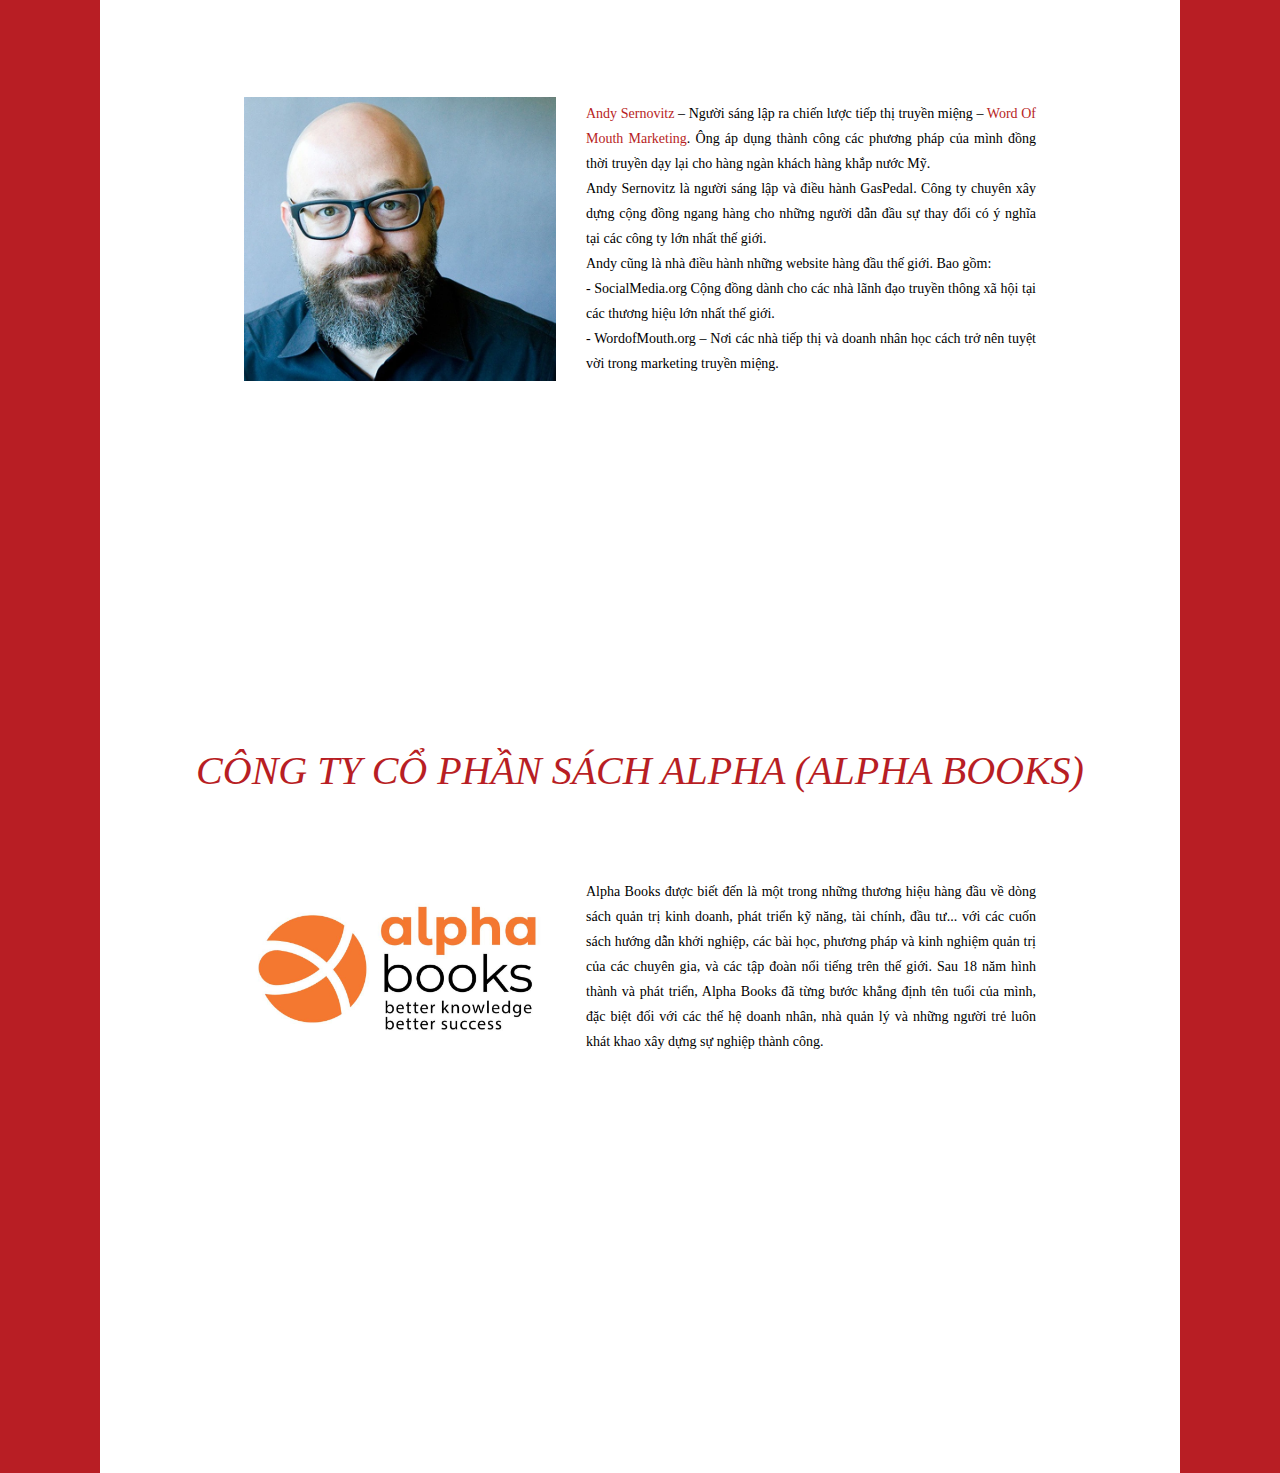
==== commit 502a6466: "okokokok" ====
--- a/index.html
+++ b/index.html
@@ -137,7 +137,7 @@
     <button onclick="topFunction()" id="myBtn" title="Go to top">Scroll to top</button>
     <div id="main" style="padding-top: 80px;">
         <div class="w3-container  w3-padding-32 intro" >
-            <h1><b>MARKETING TRUYỀN MIỆNG</b></h1>
+            <h1><b style="font-family: Playfair Display !important; font-size: 40px;">MARKETING TRUYỀN MIỆNG</b></h1>
             <h2> <span class="">Andy Senorvitz</span></h2>
             <div class="detail_intro">
                 <p>"Mọi người thường nói tôi đã khiến marketing trở nên quá đơn giản.
@@ -155,7 +155,7 @@
     <div id="about_book" >
         <i>
             <i style="text-align: center; color: #B81E24;">
-                <h1 style="padding-top: 150px;">Cuốn sách này dành cho ai</h1>
+                <h1 style="padding-top: 150px; font-family: Playfair Display !important; font-size: 40px;">Cuốn sách này dành cho ai?</h1>
             </i>
         </i>
 
@@ -163,8 +163,8 @@
             <img src="access/images/mkt_tm.webp">
             <div class="left_content">
                 <p>
-                    <span style="color: #B81E24; font-size: 24px;">Marketing truyền miệng :</span><span
-                        style="font-size: 24px;">Bí quyết tạo tiếng vang cho thương hiệu</span>
+                    <span style="color: #B81E24; font-size: 24px;">Marketing truyền miệng:</span><span
+                        style="font-size: 24px;"> Bí quyết tạo tiếng vang cho thương hiệu</span>
                 </p>
                 <span
                     style="text-decoration:none;text-transform:none;color:rgba(0, 0, 0, 1);font-weight:400;font-style:normal;font-size:14px;font-family:Tahoma">Bạn
@@ -183,21 +183,18 @@
     <div id="about_author" >
 
         <i style="text-align: center; color: #B81E24;">
-            <h1 style="margin-top: 200px; padding-top: 150px;">Về tác giả</h1>
+            <h1 style="margin-top: 200px; padding-top: 150px; font-family: Playfair Display !important ;font-size: 40px;">Về tác giả</h1>
         </i>
         <div class="inside_content" style="margin-top: 100px; padding-bottom: 350px;">
             <div>
 
                 <img src="access/images/author.webp">
-                <p style=" margin-top: 56px;"> <span style="font-family:Graphik">© </span>Andy Sernovitz • Marketing
-                    truyền
-                    miệng</p>
             </div>
             <div class="left_content">
                 <p style="line-height:24px" class="view-mode unstyled paragraph-a6178102-6ad3-4c91-8073-d80e8288a9a1">
                     <span
                         style="text-decoration:none;text-transform:none;font-size:14px;font-weight:400;font-style:normal;font-family:Tahoma"><span
-                            style="color:rgba(184, 30, 36, 1)">Andy Sernovitz</span><span
+                            style="color:rgba(184, 30, 36, 1);">Andy Sernovitz</span><span
                             style="color:rgba(0, 0, 0, 1)"> –
                             Người sáng lập ra chiến lược tiếp thị truyền miệng –
                         </span><span style="color:rgba(184, 30, 36, 1)">Word Of Mouth Marketing</span><span
@@ -231,7 +228,7 @@
 
     <div id="alpha_book" >
         <i style="text-align: center; color: #B81E24; ">
-            <h1 style="">CÔNG TY CỔ PHẦN SÁCH ALPHA (ALPHA BOOKS)</h1>
+            <h1 style="font-family: Playfair Display !important; font-size: 40px;">CÔNG TY CỔ PHẦN SÁCH ALPHA (ALPHA BOOKS)</h1>
         </i>
         <div class="inside_content" style="padding-bottom: 350px;">
             <div>
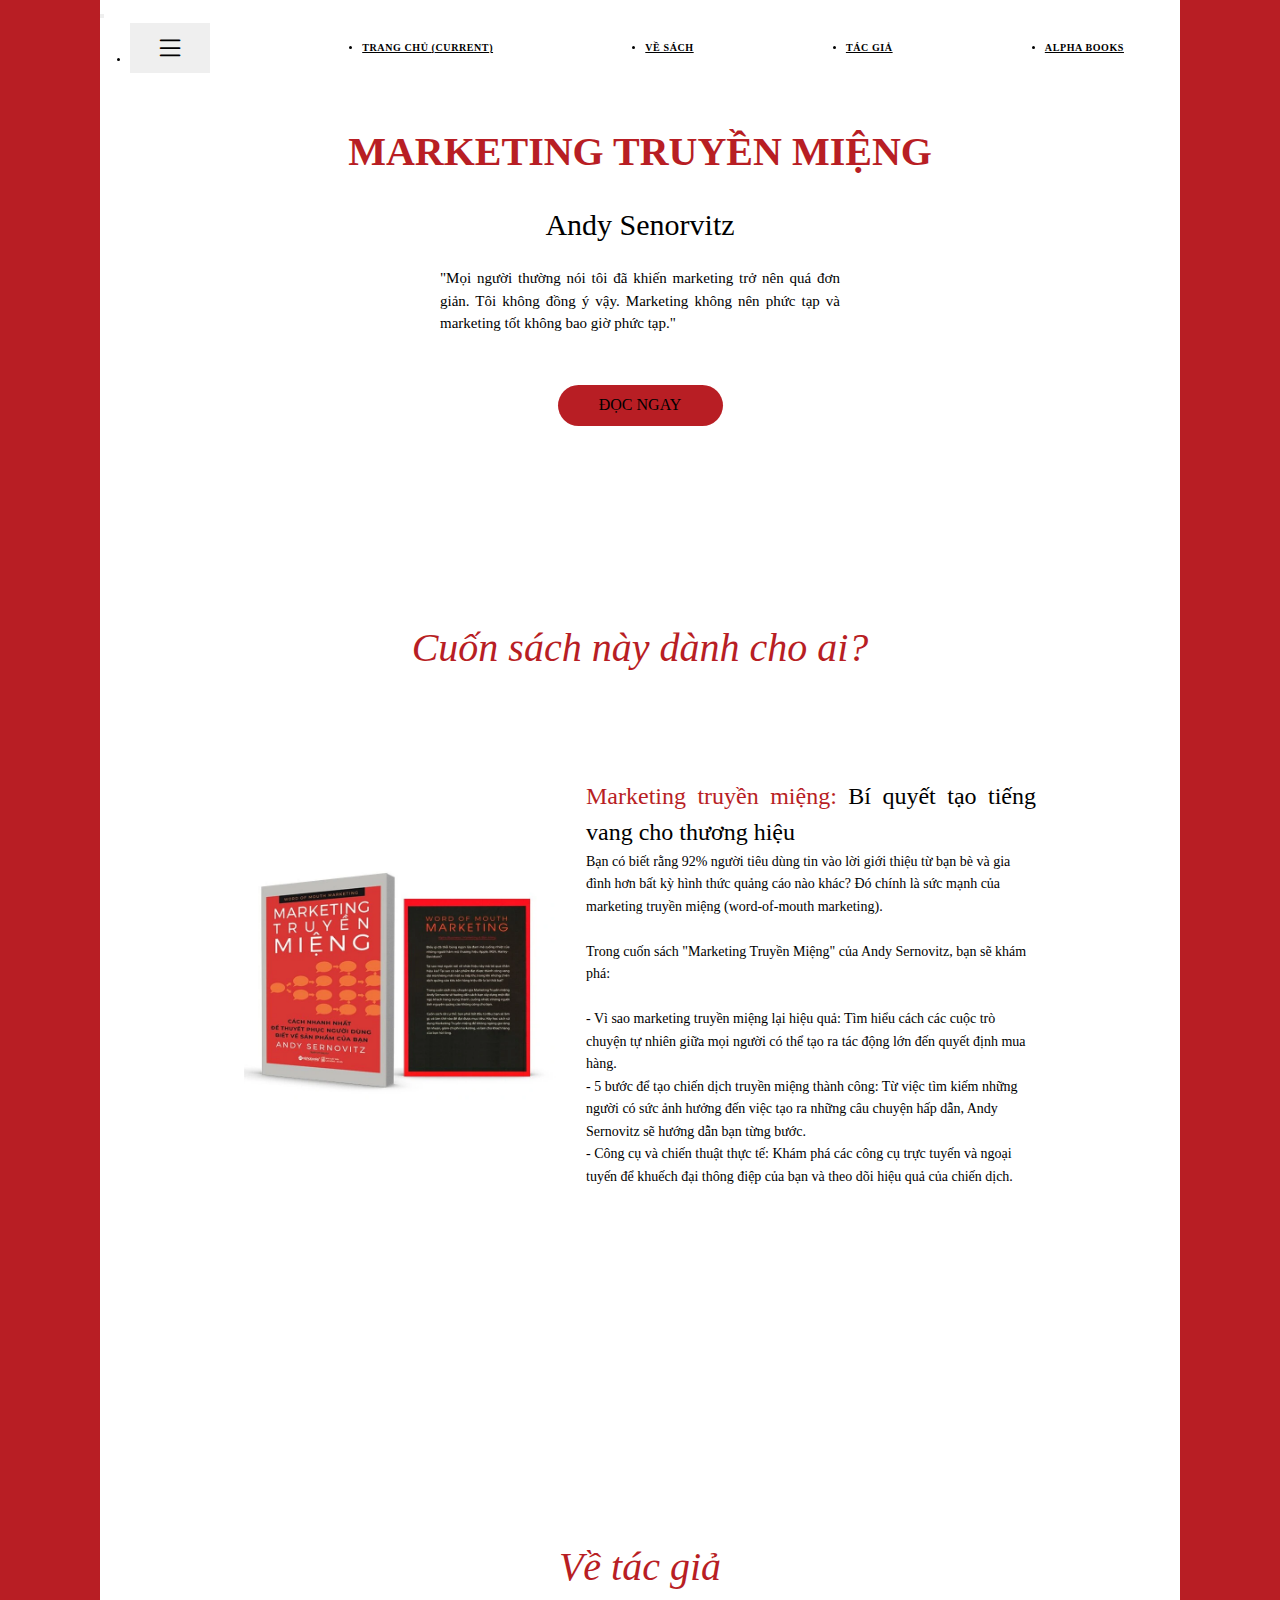
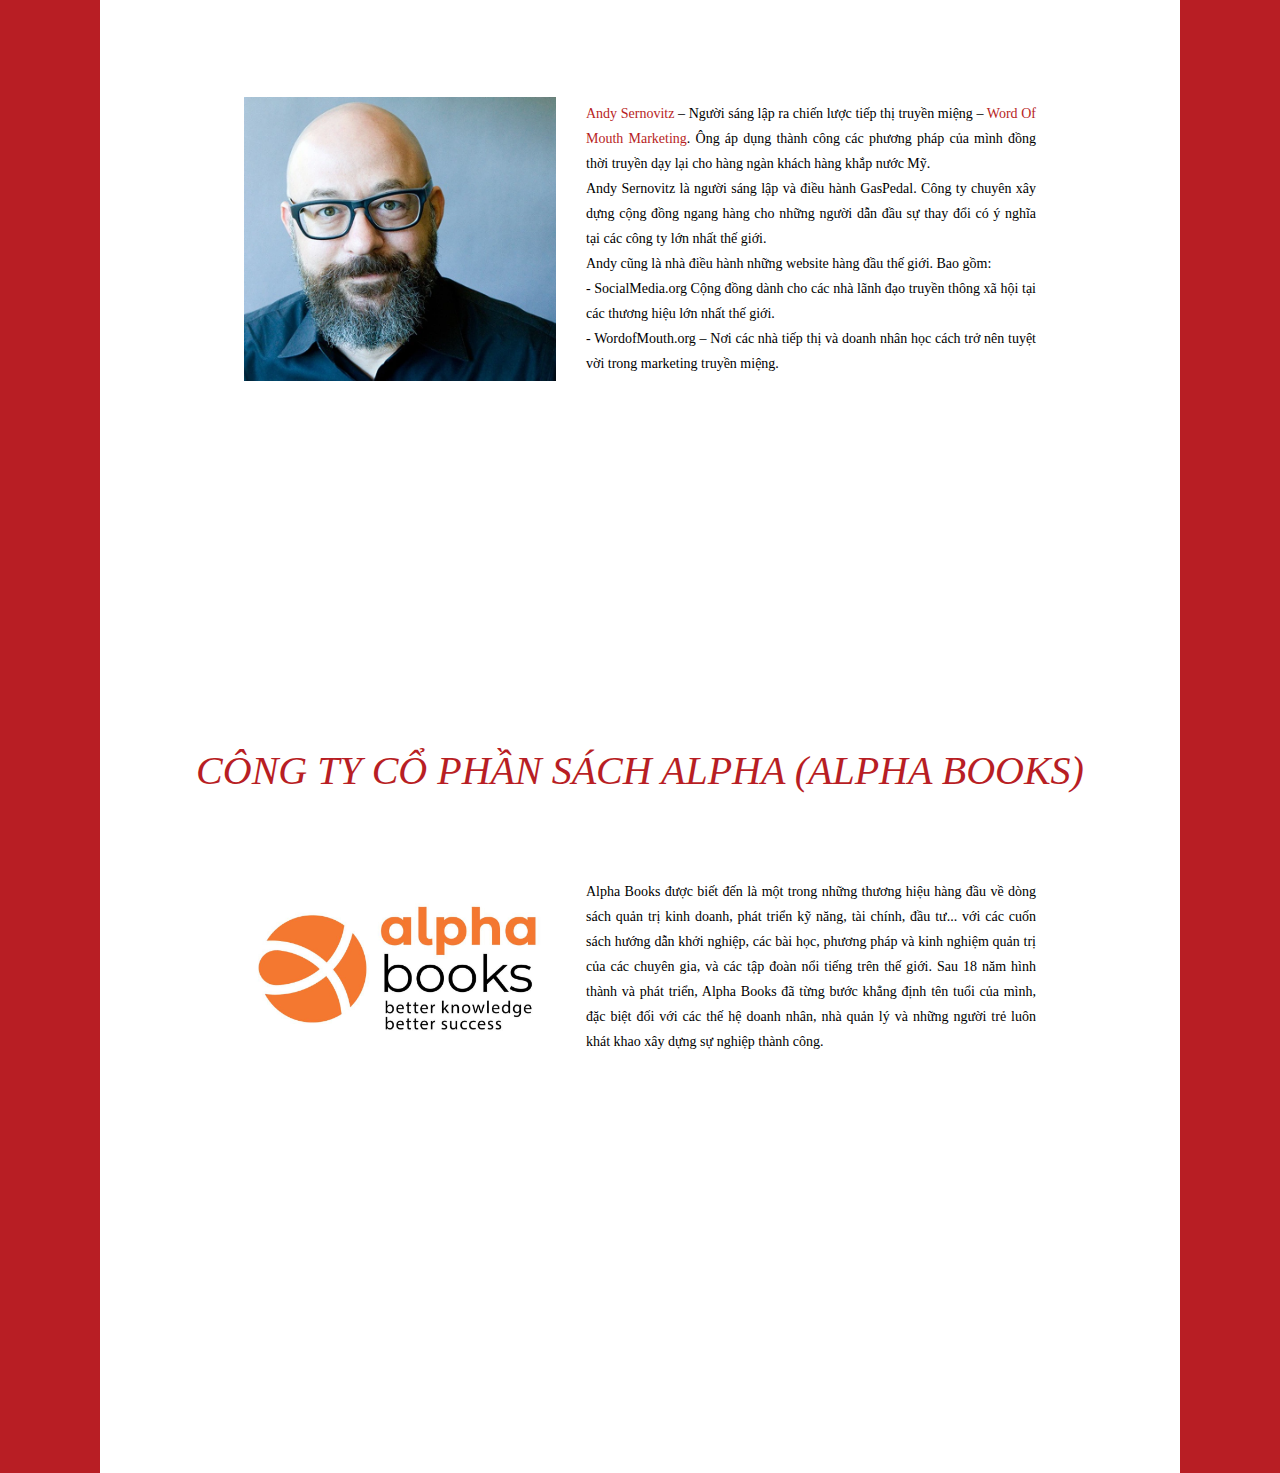
==== commit 15028fdd: "okok" ====
--- a/index.html
+++ b/index.html
@@ -18,59 +18,6 @@
 
 <body class="">
     <div id="mainBody">
-        <div class="wrapper">
-            <div class="content">
-                <ul class="menu">
-                    <li class="item" id="mark">
-                        <!-- <i class="uil uil-eye"></i> -->
-                        <span>Mark</span>
-                    </li>
-                    <li class="item share">
-                        <div>
-                            <!-- <i class="uil uil-share"></i> -->
-                            <span>Share</span>
-                        </div>
-                        <!-- <i class="uil uil-angle-right"></i> -->
-                        <ul class="share-menu">
-                            <li class="item">
-                                <!-- <i class="uil uil-twitter-alt"></i> -->
-                                <span>Twitter</span>
-                            </li>
-                            <li class="item">
-                                <!-- <i class="uil uil-instagram"></i> -->
-                                <span>Instagram</span>
-                            </li>
-                            <li class="item">
-                                <!-- <i class="uil uil-dribbble"></i> -->
-                                <span>Dribble</span>
-                            </li>
-                            <li class="item">
-                                <!-- <i class="uil uil-telegram-alt"></i> -->
-                                <span>Telegram</span>
-                            </li>
-                        </ul>
-                    </li>
-                    <li class="item">
-                        <!-- <i class="uil uil-link-alt"></i> -->
-                        <span>Get Link</span>
-                    </li>
-                    <li class="item">
-                        <!-- <i class="uil uil-edit"></i> -->
-                        <span>Rename</span>
-                    </li>
-                    <li class="item">
-                        <!-- <i class="uil uil-trash-alt"></i> -->
-                        <span>Delete</span>
-                    </li>
-                </ul>
-                <div class="setting">
-                    <li class="item">
-                        <!-- <i class="uil uil-setting"></i> -->
-                        <span>Settings</span>
-                    </li>
-                </div>
-            </div>
-        </div>
         <header>
             <nav class="navbar navbar-expand-lg navbar-light bg-light my_nav"
                 style="position: fixed !important; width: 80%; top: 0;">
@@ -107,7 +54,7 @@
                         </li>
                         <li class="nav-item active">
                             <a class="nav-link" href="#alpha_book">
-                                Alpha Book
+                                Alpha Books
                             </a>
                         </li>
                     </ul>
@@ -134,7 +81,7 @@
         </header>
         <!--  -->
     </div>
-    <button onclick="topFunction()" id="myBtn" title="Go to top">Scroll to top</button>
+    <button onclick="topFunction()" id="myBtn" title="Go to top">Cuộn đầu trang</button>
     <div id="main" style="padding-top: 80px;">
         <div class="w3-container  w3-padding-32 intro" >
             <h1><b style="font-family: Playfair Display !important; font-size: 40px;">MARKETING TRUYỀN MIỆNG</b></h1>
